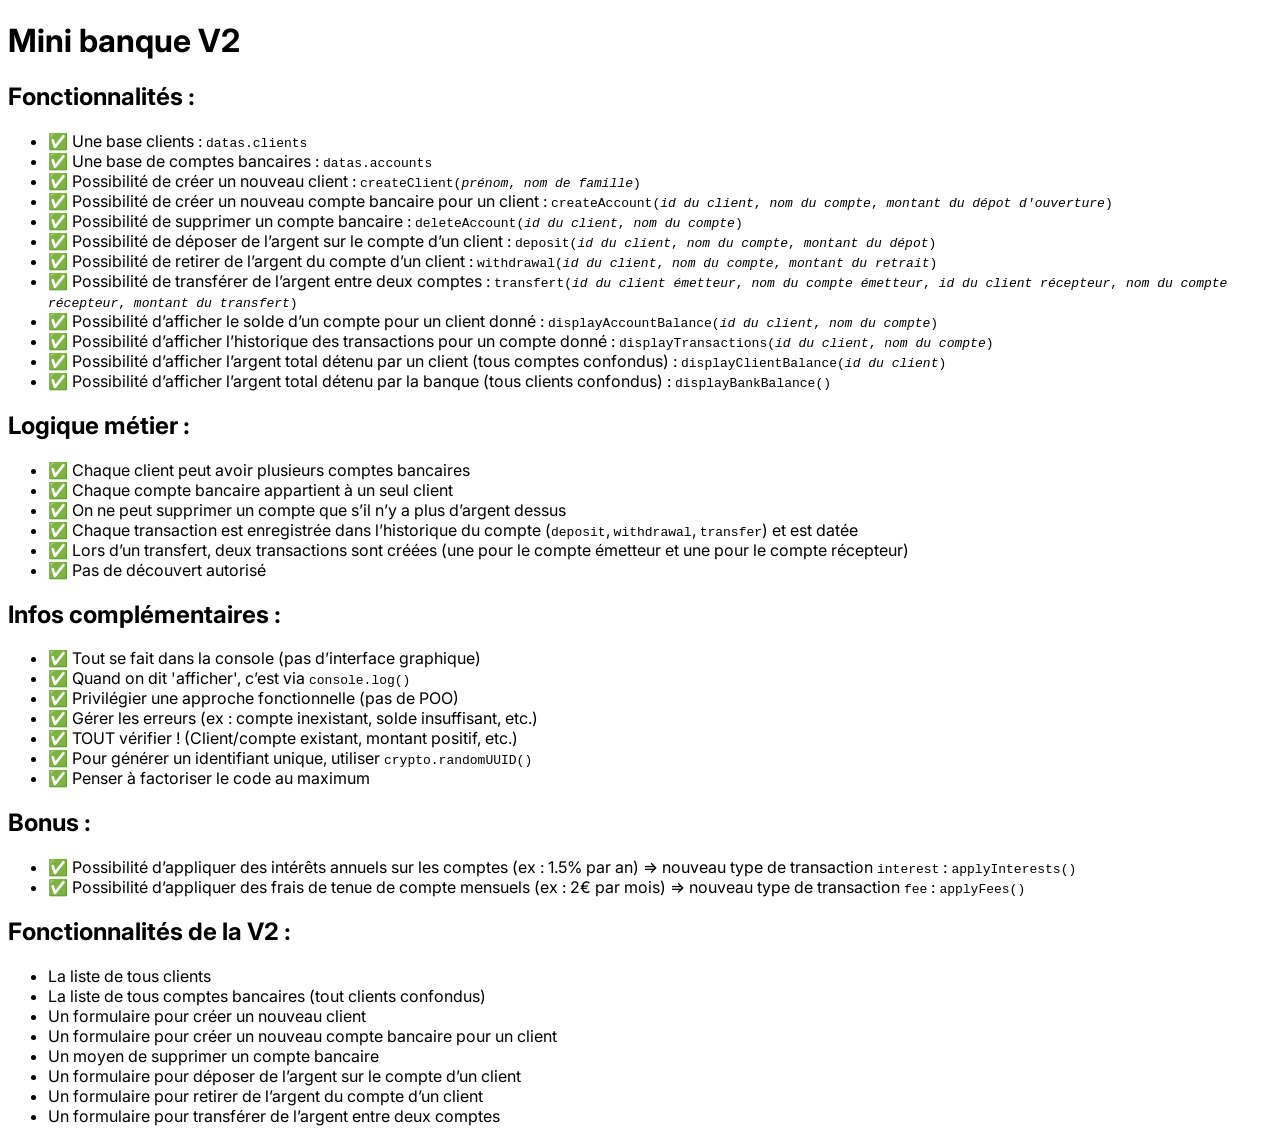
==== todo.html @ 5cbe8895 "Forms de créations et de dépot fonctionnels" ====
<!DOCTYPE html>
<html lang="fr">

<head>
    <meta charset="UTF-8">
    <meta name="viewport" content="width=device-width, initial-scale=1.0">
    <link rel="preconnect" href="https://fonts.googleapis.com">
    <link rel="preconnect" href="https://fonts.gstatic.com" crossorigin>
    <link href="https://fonts.googleapis.com/css2?family=Inter:ital,opsz,wght@0,14..32,100..900;1,14..32,100..900&display=swap" rel="stylesheet">
    <title>Mini banque V2</title>
    <script src="./index.js"></script>
    <!-- <script src="./tests.js"></script> -->
</head>

<body style="font-family: 'Inter', sans-serif;">
    <h1>Mini banque V2</h1>

    <h2>Fonctionnalités :</h2>
    <ul>
        <li>✅ Une base clients : <code>datas.clients</code></li>
        <li>✅ Une base de comptes bancaires : <code>datas.accounts</code></li>
        <li>✅ Possibilité de créer un nouveau client : <code>createClient(<em>prénom</em>, <em>nom de famille</em>)</code></li>
        <li>✅ Possibilité de créer un nouveau compte bancaire pour un client : <code>createAccount(<em>id du client</em>, <em>nom du compte</em>, <em>montant du dépot d'ouverture</em>)</code></li>
        <li>✅ Possibilité de supprimer un compte bancaire : <code>deleteAccount(<em>id du client</em>, <em>nom du compte</em>)</code></li>
        <li>✅ Possibilité de déposer de l’argent sur le compte d’un client : <code>deposit(<em>id du client</em>, <em>nom du compte</em>, <em>montant du dépot</em>)</code></li>
        <li>✅ Possibilité de retirer de l’argent du compte d’un client : <code>withdrawal(<em>id du client</em>, <em>nom du compte</em>, <em>montant du retrait</em>)</code></li>
        <li>✅ Possibilité de transférer de l’argent entre deux comptes : <code>transfert(<em>id du client émetteur</em>, <em>nom du compte émetteur</em>, <em>id du client récepteur</em>, <em>nom du compte récepteur</em>, <em>montant du transfert</em>)</code></li>
        <li>✅ Possibilité d’afficher le solde d’un compte pour un client donné : <code>displayAccountBalance(<em>id du client</em>, <em>nom du compte</em>)</code></li>
        <li>✅ Possibilité d’afficher l’historique des transactions pour un compte donné : <code>displayTransactions(<em>id du client</em>, <em>nom du compte</em>)</code></li>
        <li>✅ Possibilité d’afficher l’argent total détenu par un client (tous comptes confondus) : <code>displayClientBalance(<em>id du client</em>)</code></li>
        <li>✅ Possibilité d’afficher l’argent total détenu par la banque (tous clients confondus) : <code>displayBankBalance()</code></li>
    </ul>

    <h2>Logique métier :</h2>
    <ul>
        <li>✅ Chaque client peut avoir plusieurs comptes bancaires</li>
        <li>✅ Chaque compte bancaire appartient à un seul client</li>
        <li>✅ On ne peut supprimer un compte que s’il n’y a plus d’argent dessus</li>
        <li>✅ Chaque transaction est enregistrée dans l’historique du compte (<code>deposit</code>, <code>withdrawal</code>, <code>transfer</code>) et est datée</li>
        <li>✅ Lors d’un transfert, deux transactions sont créées (une pour le compte émetteur et une pour le compte récepteur)</li>
        <li>✅ Pas de découvert autorisé</li>
    </ul>

    <h2>Infos complémentaires :</h2>
    <ul>
        <li>✅ Tout se fait dans la console (pas d’interface graphique)</li>
        <li>✅ Quand on dit 'afficher', c’est via <code>console.log()</code></li>
        <li>✅ Privilégier une approche fonctionnelle (pas de POO)</li>
        <li>✅ Gérer les erreurs (ex : compte inexistant, solde insuffisant, etc.)</li>
        <li>✅ TOUT vérifier ! (Client/compte existant, montant positif, etc.)</li>
        <li>✅ Pour générer un identifiant unique, utiliser <code>crypto.randomUUID()</code></li>
        <li>✅ Penser à factoriser le code au maximum</li>
    </ul>

    <h2>Bonus :</h2>
    <ul>
        <li>✅ Possibilité d’appliquer des intérêts annuels sur les comptes (ex : 1.5% par an) =&gt; nouveau type de
            transaction <code>interest</code> : <code>applyInterests()</code></li>
        <li>✅ Possibilité d’appliquer des frais de tenue de compte mensuels (ex : 2€ par mois) =&gt; nouveau type de
            transaction <code>fee</code> : <code>applyFees()</code></li>
    </ul>

    <h2>Fonctionnalités de la V2 :</h2>
    <ul>
        <li>La liste de tous clients</li>
        <li>La liste de tous comptes bancaires (tout clients confondus)</li>
        <li>Un formulaire pour créer un nouveau client</li>
        <li>Un formulaire pour créer un nouveau compte bancaire pour un client</li>
        <li>Un moyen de supprimer un compte bancaire</li>
        <li>Un formulaire pour déposer de l’argent sur le compte d’un client</li>
        <li>Un formulaire pour retirer de l’argent du compte d’un client</li>
        <li>Un formulaire pour transférer de l’argent entre deux comptes</li>
    </ul>
</body>

</html>
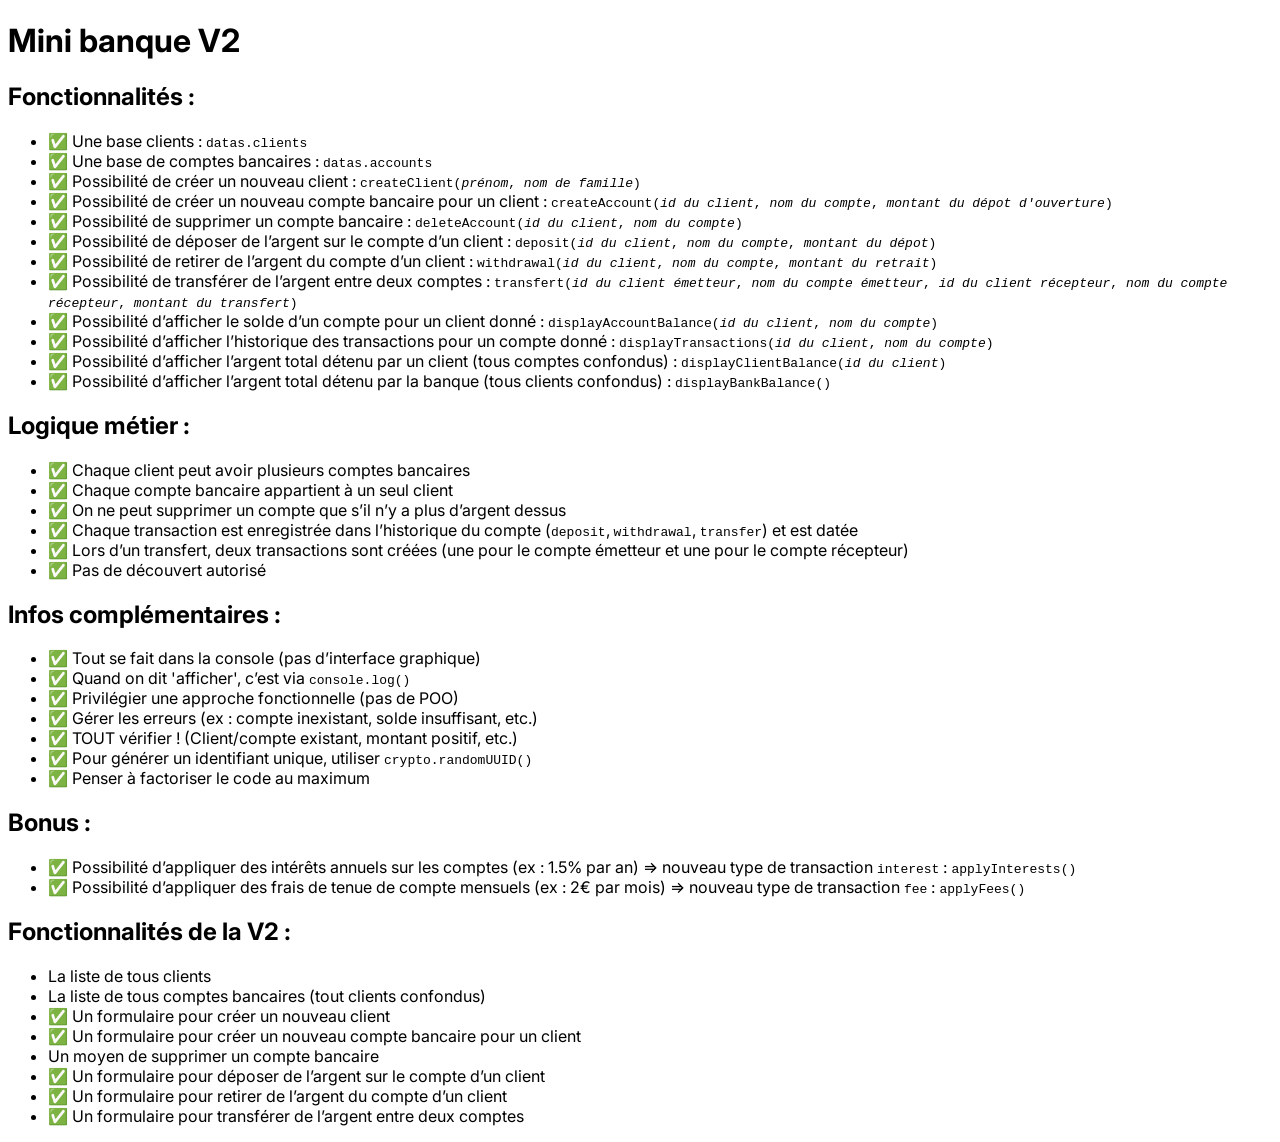
==== commit 4cf4849b: "Affichage des clients et gestion du form de transfert" ====
--- a/todo.html
+++ b/todo.html
@@ -64,12 +64,12 @@
     <ul>
         <li>La liste de tous clients</li>
         <li>La liste de tous comptes bancaires (tout clients confondus)</li>
-        <li>Un formulaire pour créer un nouveau client</li>
-        <li>Un formulaire pour créer un nouveau compte bancaire pour un client</li>
+        <li>✅ Un formulaire pour créer un nouveau client</li>
+        <li>✅ Un formulaire pour créer un nouveau compte bancaire pour un client</li>
         <li>Un moyen de supprimer un compte bancaire</li>
-        <li>Un formulaire pour déposer de l’argent sur le compte d’un client</li>
-        <li>Un formulaire pour retirer de l’argent du compte d’un client</li>
-        <li>Un formulaire pour transférer de l’argent entre deux comptes</li>
+        <li>✅ Un formulaire pour déposer de l’argent sur le compte d’un client</li>
+        <li>✅ Un formulaire pour retirer de l’argent du compte d’un client</li>
+        <li>✅ Un formulaire pour transférer de l’argent entre deux comptes</li>
     </ul>
 </body>
 
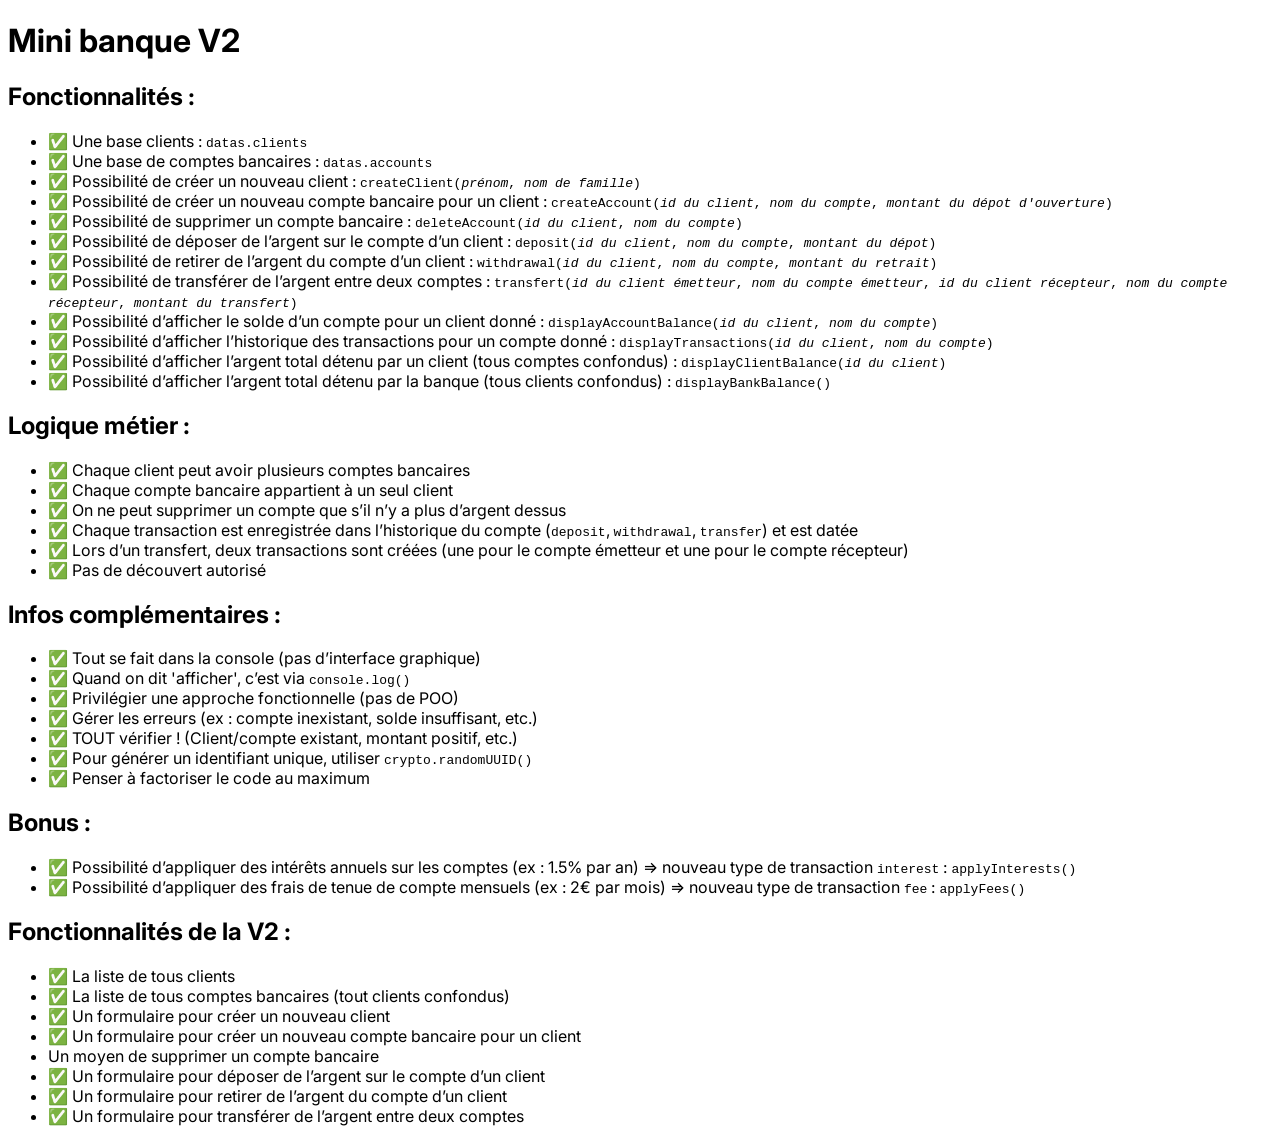
==== commit 0d43d6f4: "Gestion de la supression du compte" ====
--- a/todo.html
+++ b/todo.html
@@ -62,8 +62,8 @@
 
     <h2>Fonctionnalités de la V2 :</h2>
     <ul>
-        <li>La liste de tous clients</li>
-        <li>La liste de tous comptes bancaires (tout clients confondus)</li>
+        <li>✅ La liste de tous clients</li>
+        <li>✅ La liste de tous comptes bancaires (tout clients confondus)</li>
         <li>✅ Un formulaire pour créer un nouveau client</li>
         <li>✅ Un formulaire pour créer un nouveau compte bancaire pour un client</li>
         <li>Un moyen de supprimer un compte bancaire</li>
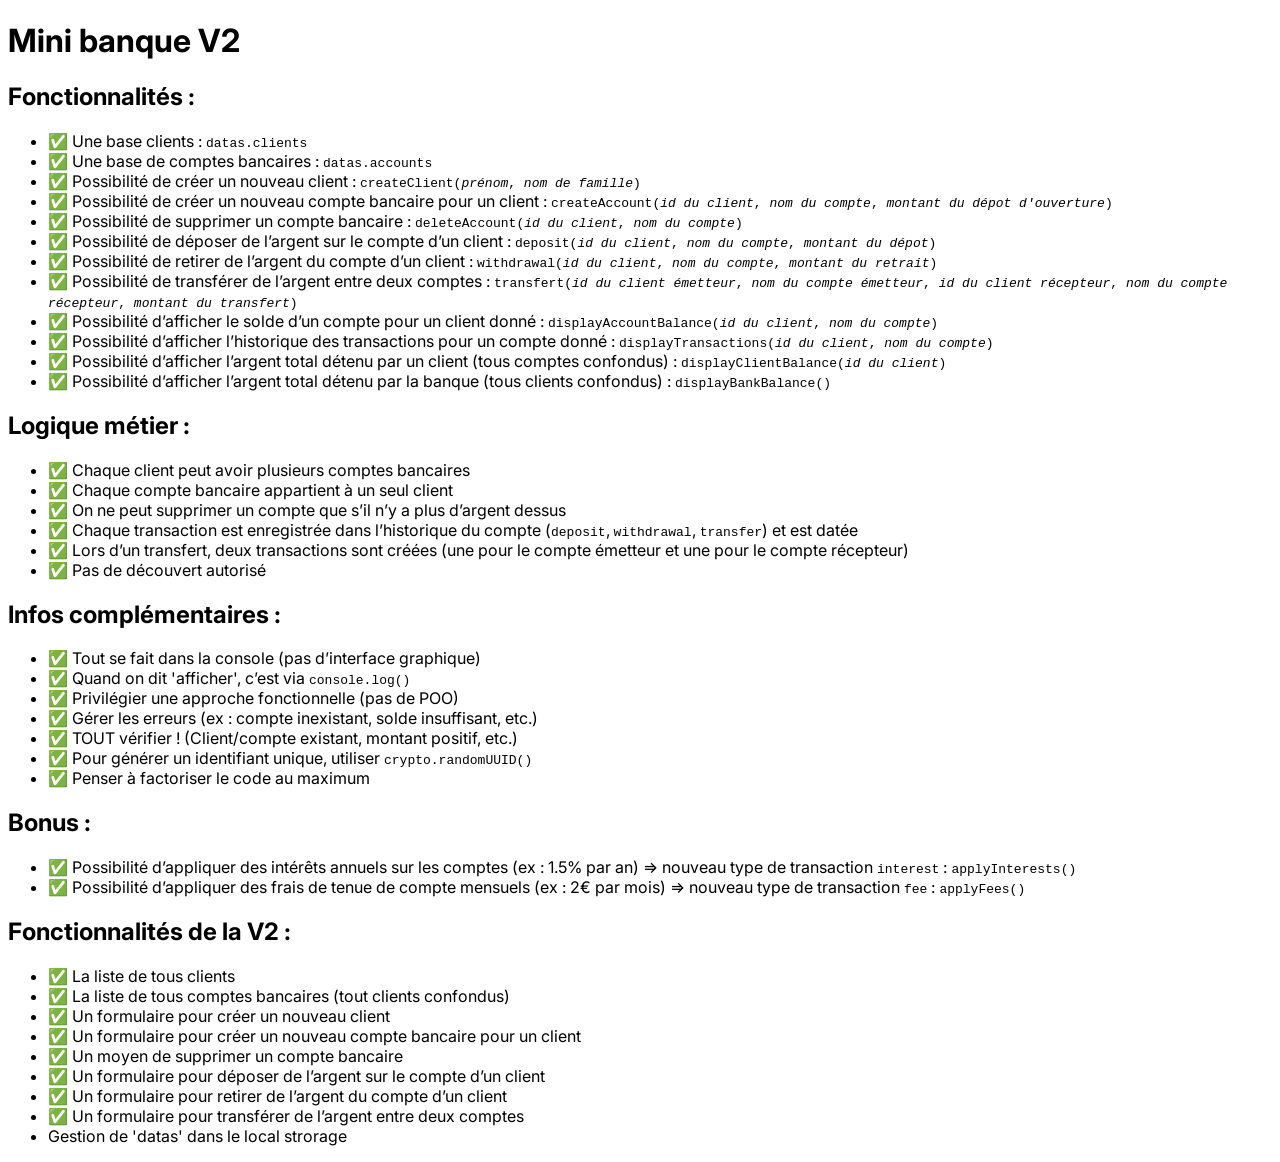
==== commit a11c5a63: "Gestion du localstorage" ====
--- a/todo.html
+++ b/todo.html
@@ -66,10 +66,11 @@
         <li>✅ La liste de tous comptes bancaires (tout clients confondus)</li>
         <li>✅ Un formulaire pour créer un nouveau client</li>
         <li>✅ Un formulaire pour créer un nouveau compte bancaire pour un client</li>
-        <li>Un moyen de supprimer un compte bancaire</li>
+        <li>✅ Un moyen de supprimer un compte bancaire</li>
         <li>✅ Un formulaire pour déposer de l’argent sur le compte d’un client</li>
         <li>✅ Un formulaire pour retirer de l’argent du compte d’un client</li>
         <li>✅ Un formulaire pour transférer de l’argent entre deux comptes</li>
+        <li>Gestion de 'datas' dans le local strorage</li>
     </ul>
 </body>
 
